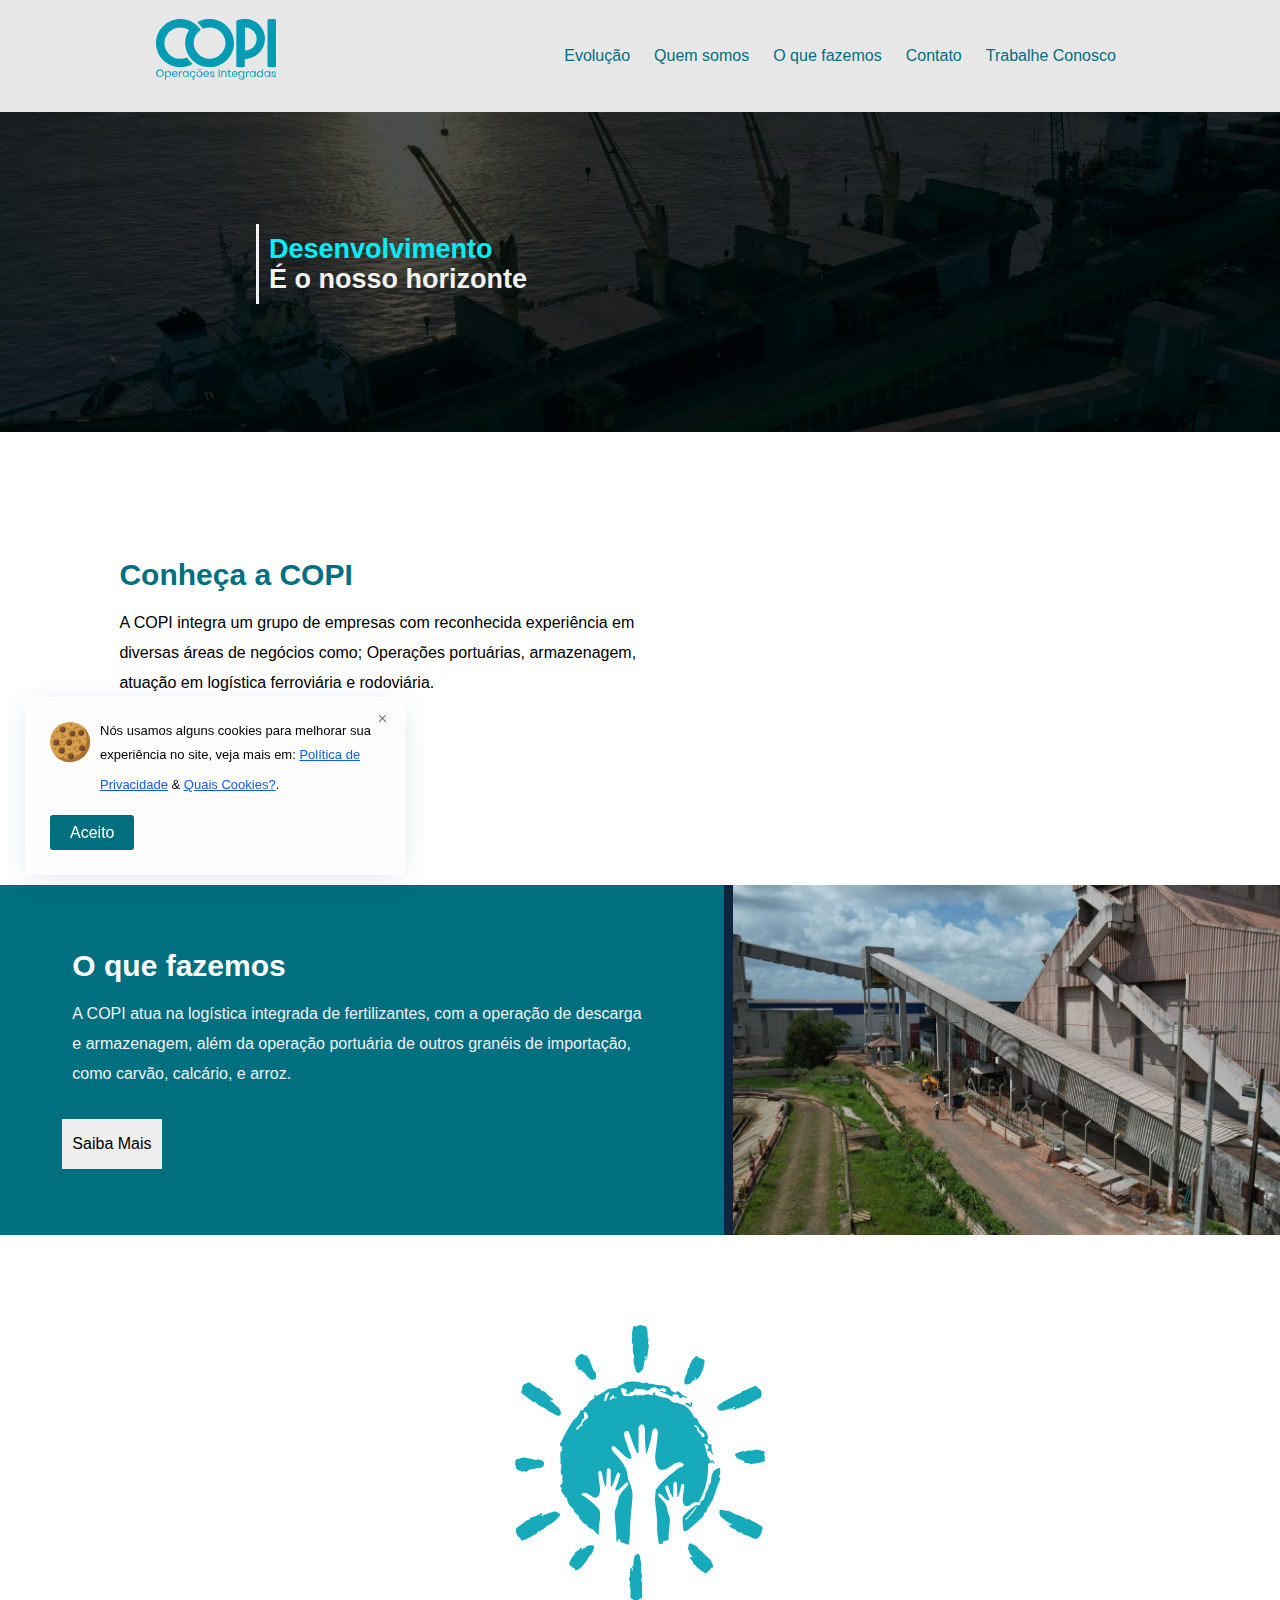
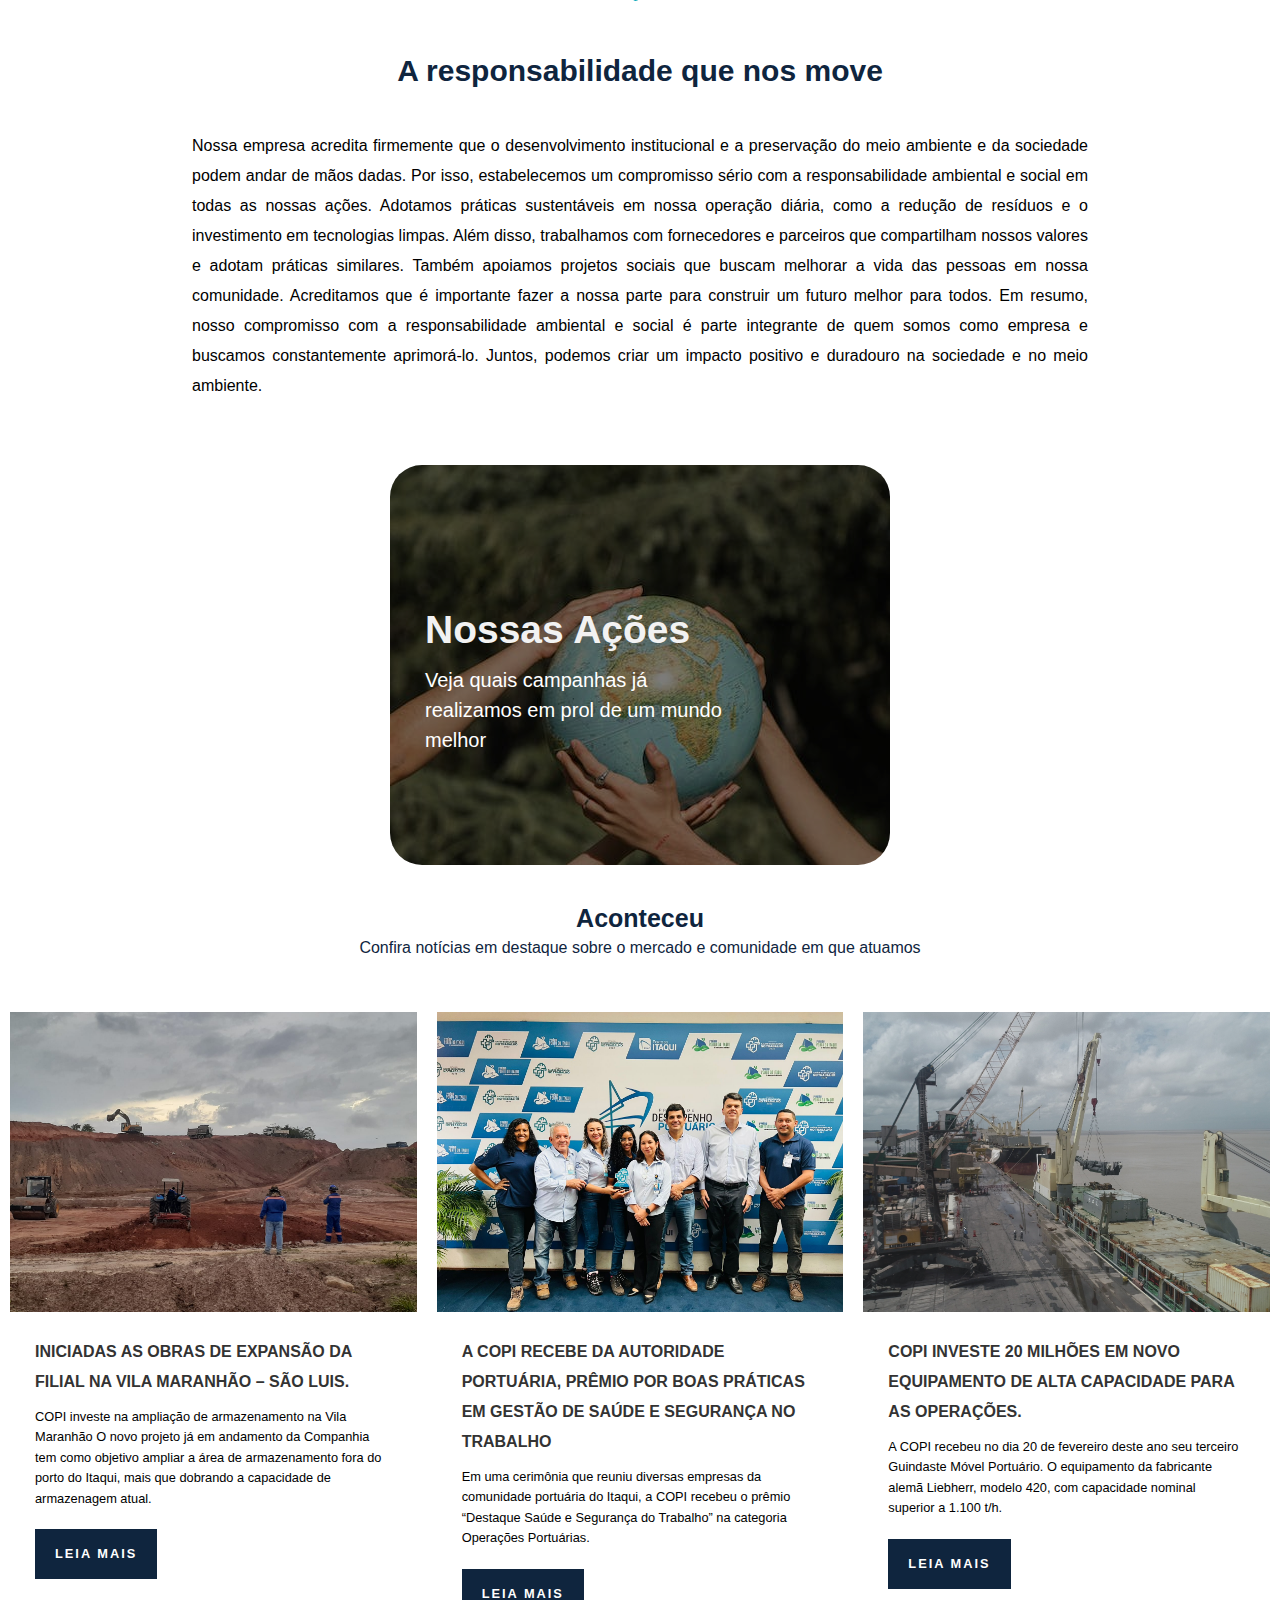
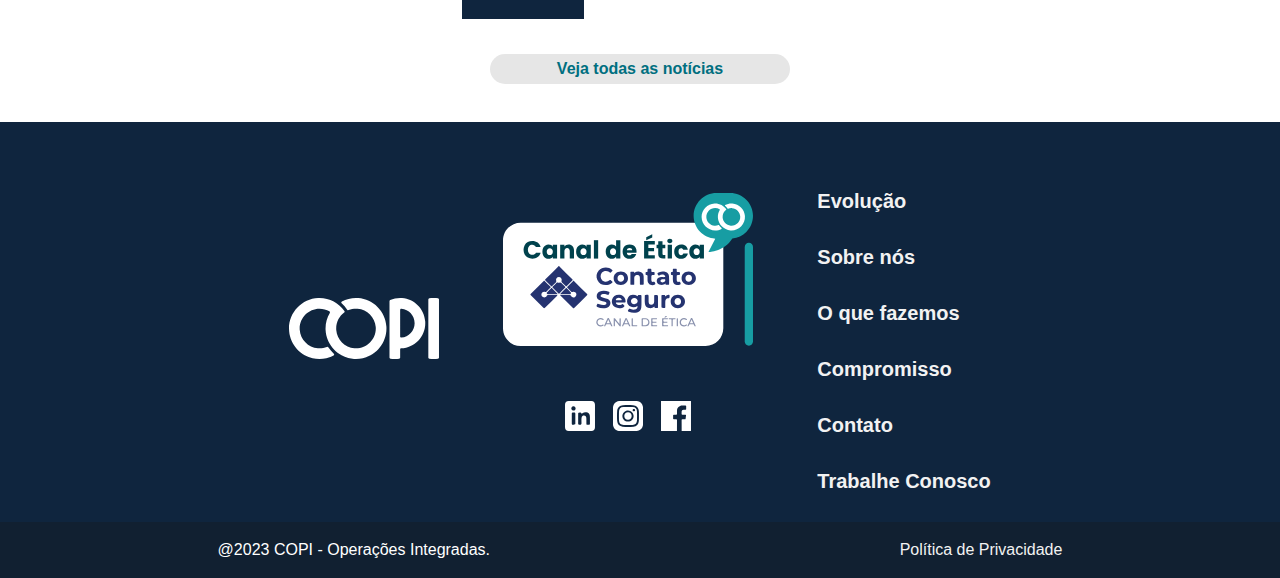
==== index.html @ efcb6623 "primeiro commit" ====
<!DOCTYPE html>
<html lang="pt-BR">
<head>
    <meta charset="UTF-8">
    <meta http-equiv="X-UA-Compatible" content="IE=edge">
    <title>Copi Operações Integradas</title>
    <meta name="description" content="Garantimos a gestão do seu negócio, visando atender as necessidades e expectativas dos clientes e a eficiência dos seus processos.">
    <link rel="stylesheet" type="text/css" href="css/style-index.css"/>
    <meta name="viewport" content="width=device-width, initial-scale=1">
    

    <!-- início código cookies-->
    <div id="cookie-notice" class="cookie-notification">
      <div class="container">
        <div class="wp-block-column cookie-svg">
        <div>
          <svg xmlns="http://www.w3.org/2000/svg" width="40" height="40" viewBox="0 0 40 40"><g fill="none" fill-rule="evenodd"><circle cx="20" cy="20" r="20" fill="#D5A150"></circle><path fill="#AD712C" d="M32.44 4.34a19.914 19.914 0 0 1 4.34 12.44c0 11.046-8.954 20-20 20a19.914 19.914 0 0 1-12.44-4.34C8.004 37.046 13.657 40 20 40c11.046 0 20-8.954 20-20 0-6.343-2.954-11.996-7.56-15.66z"></path><path fill="#C98A2E" d="M10.903 11.35c-.412 0-.824-.157-1.139-.471a4.432 4.432 0 0 1 0-6.26 4.397 4.397 0 0 1 3.13-1.297c1.183 0 2.294.46 3.13 1.296a1.61 1.61 0 0 1-2.276 2.277 1.2 1.2 0 0 0-.854-.354 1.208 1.208 0 0 0-.854 2.06 1.61 1.61 0 0 1-1.137 2.749z"></path><circle cx="12.894" cy="7.749" r="2.817" fill="#674230"></circle><path fill="#7A5436" d="M10.09 7.48l-.003.032a1.566 1.566 0 0 0 1.624 1.683 2.824 2.824 0 0 0 2.703-2.578 1.566 1.566 0 0 0-1.624-1.683 2.823 2.823 0 0 0-2.7 2.546z"></path><path fill="#C98A2E" d="M4.464 24.227c-.412 0-.824-.157-1.138-.471a4.432 4.432 0 0 1 0-6.26 4.398 4.398 0 0 1 3.13-1.297c1.182 0 2.294.46 3.13 1.297a1.61 1.61 0 0 1-2.277 2.276 1.2 1.2 0 0 0-.853-.353 1.208 1.208 0 0 0-.854 2.06 1.61 1.61 0 0 1-1.138 2.748z"></path><circle cx="6.456" cy="20.626" r="2.817" fill="#674230"></circle><path fill="#7A5436" d="M3.651 20.356a1.566 1.566 0 0 0 1.62 1.716 2.824 2.824 0 0 0 2.703-2.578 1.566 1.566 0 0 0-1.622-1.683 2.824 2.824 0 0 0-2.7 2.546z"></path><path fill="#C98A2E" d="M10.098 32.276c-.412 0-.824-.158-1.138-.472a4.432 4.432 0 0 1 0-6.26 4.397 4.397 0 0 1 3.13-1.297c1.182 0 2.294.46 3.13 1.297a1.61 1.61 0 0 1-2.277 2.276 1.2 1.2 0 0 0-.853-.353 1.208 1.208 0 0 0-.854 2.06 1.61 1.61 0 0 1-1.138 2.749z"></path><circle cx="12.089" cy="28.674" r="2.817" fill="#674230"></circle><path fill="#7A5436" d="M9.285 28.405a1.566 1.566 0 0 0 1.62 1.716 2.824 2.824 0 0 0 2.703-2.578 1.566 1.566 0 0 0-1.622-1.684 2.824 2.824 0 0 0-2.7 2.546z"></path><path fill="#C98A2E" d="M18.95 37.91c-.411 0-.823-.158-1.137-.472a4.432 4.432 0 0 1 0-6.26 4.397 4.397 0 0 1 3.13-1.297c1.182 0 2.294.46 3.13 1.297a1.61 1.61 0 0 1-2.277 2.276 1.2 1.2 0 0 0-.853-.353 1.208 1.208 0 0 0-.854 2.06 1.61 1.61 0 0 1-1.138 2.748z"></path><circle cx="20.942" cy="34.308" r="2.817" fill="#674230"></circle><path fill="#7A5436" d="M18.138 34.038l-.002.033a1.566 1.566 0 0 0 1.623 1.684 2.824 2.824 0 0 0 2.703-2.578 1.566 1.566 0 0 0-1.623-1.684 2.824 2.824 0 0 0-2.7 2.546z"></path><path fill="#C98A2E" d="M20.56 15.385c-.411 0-.823-.157-1.138-.471a4.432 4.432 0 0 1 0-6.26 4.397 4.397 0 0 1 3.13-1.297c1.183 0 2.294.46 3.13 1.296a1.61 1.61 0 0 1-2.276 2.277 1.2 1.2 0 0 0-.854-.354 1.208 1.208 0 0 0-.854 2.06 1.61 1.61 0 0 1-1.137 2.75z"></path><circle cx="22.552" cy="11.784" r="2.817" fill="#674230"></circle><path fill="#7A5436" d="M19.748 11.514l-.003.033a1.566 1.566 0 0 0 1.624 1.683 2.824 2.824 0 0 0 2.703-2.578 1.566 1.566 0 0 0-1.624-1.683 2.823 2.823 0 0 0-2.7 2.546z"></path><path fill="#C98A2E" d="M30.219 29.861c-.412 0-.824-.157-1.139-.471a4.432 4.432 0 0 1 0-6.26 4.397 4.397 0 0 1 3.13-1.297c1.183 0 2.294.46 3.13 1.296a1.61 1.61 0 0 1-2.276 2.277 1.2 1.2 0 0 0-.854-.354 1.208 1.208 0 0 0-.854 2.06 1.61 1.61 0 0 1-1.137 2.75z"></path><circle cx="32.21" cy="26.26" r="2.817" fill="#674230"></circle><path fill="#7A5436" d="M29.406 25.99a1.566 1.566 0 0 0 1.62 1.716 2.824 2.824 0 0 0 2.703-2.578 1.566 1.566 0 0 0-1.623-1.683 2.824 2.824 0 0 0-2.7 2.546z"></path><path fill="#C98A2E" d="M29.414 14.57c-.412 0-.824-.158-1.139-.472a4.432 4.432 0 0 1 0-6.26 4.397 4.397 0 0 1 3.13-1.297c1.183 0 2.295.46 3.13 1.297a1.61 1.61 0 0 1-2.276 2.276 1.2 1.2 0 0 0-.853-.353 1.208 1.208 0 0 0-.854 2.06 1.61 1.61 0 0 1-1.138 2.748z"></path><circle cx="31.405" cy="10.968" r="2.817" fill="#674230"></circle><path fill="#7A5436" d="M28.601 10.698a1.566 1.566 0 0 0 1.62 1.716 2.824 2.824 0 0 0 2.703-2.578 1.566 1.566 0 0 0-1.622-1.683 2.824 2.824 0 0 0-2.7 2.546z"></path><path fill="#C98A2E" d="M17.341 24.227c-.412 0-.824-.157-1.138-.471a4.432 4.432 0 0 1 0-6.26 4.397 4.397 0 0 1 3.13-1.297c1.183 0 2.294.46 3.13 1.297a1.61 1.61 0 0 1-2.276 2.276 1.2 1.2 0 0 0-.854-.354 1.208 1.208 0 0 0-.854 2.06 1.61 1.61 0 0 1-1.138 2.75z"></path><circle cx="19.333" cy="20.626" r="2.817" fill="#674230"></circle><path fill="#7A5436" d="M16.529 20.356l-.003.033a1.566 1.566 0 0 0 1.623 1.684 2.824 2.824 0 0 0 2.703-2.578 1.566 1.566 0 0 0-1.623-1.684 2.824 2.824 0 0 0-2.7 2.546z"></path><g fill="#AD712C" transform="translate(2.656 1.875)"><circle cx="7.485" cy="21.143" r="1"></circle><circle cx="11.509" cy="21.143" r="1"></circle><circle cx="9.497" cy="17.521" r="1"></circle><circle cx="2.253" cy="24.765" r="1"></circle><circle cx="10.301" cy="33.618" r="1"></circle><circle cx="12.716" cy="30.399" r="1"></circle><circle cx="16.74" cy="25.57" r="1"></circle><circle cx="23.179" cy="23.155" r="1"></circle><circle cx="21.569" cy="24.765" r="1"></circle><circle cx="23.984" cy="27.179" r="1"></circle><circle cx="23.984" cy="32.008" r="1"></circle><circle cx="32.837" cy="15.107" r="1"></circle><circle cx="30.422" cy="31.203" r="1"></circle><circle cx="18.35" cy=".62" r="1"></circle><circle cx="3.863" cy="7.863" r="1"></circle><circle cx=".644" cy="12.692" r="1"></circle><circle cx="9.899" cy="13.9" r="1"></circle><circle cx="12.314" cy="12.692" r="1"></circle><circle cx="9.899" cy="11.485" r="1"></circle><circle cx="21.167" cy="17.521" r="1"></circle><circle cx="15.935" cy="5.449" r="1"></circle><circle cx="23.581" cy="12.692" r="1"></circle><circle cx="24.788" cy="16.314" r="1"></circle><circle cx="27.203" cy="16.314" r="1"></circle><circle cx="27.203" cy="18.729" r="1"></circle><circle cx="22.776" cy="4.242" r="1"></circle><circle cx="25.191" cy="3.034" r="1"></circle></g></g></svg>
        </div>
        </div>
        <div class="wp-block-column cookie-content">
          <div class="ct-cookies-content" style="font-family: 'poppins', sans-serif;">Nós usamos alguns cookies para melhorar sua experiência no site, veja mais em: <a href="politica.html" target="_blank">Política de Privacidade</a> &amp; <a href="politica_privacidade.html" target="_blank">Quais Cookies?</a>.</div></div>
          <button class="ct-accept" onclick="acceptCookie();">Aceito</button><button class="ct-close" onclick="myFunction()" >×</button>
      </div>
    </div>

   <script>function acceptCookie() {
    document.cookie = "cookieaccepted=1; expires=Thu, 18 Dec 2030 12:00:00 UTC; path=/", document.getElementById("cookie-notice").style.visibility = "hidden"
}
document.cookie.indexOf("cookieaccepted") < 0 && (document.getElementById("cookie-notice").style.visibility = "visible");
function myFunction() {
document.getElementById("cookie-notice").style.visibility = "hidden";
}</script>
 
<!--fim código cookies-->
</head>
<body>
  <header id="header">
    <a id="logo"  href="/index.html" >
        <img src="/img/logotipo_copi_verde.svg" width="120px" alt="">
    </a>
    <nav id="nav">
      <button aria-label="Abrir Menu" id="btn-mobile" aria-haspopup="true" aria-controls="menu" aria-expanded="false">Menu
        <span id="hamburger"></span>
      </button>
      <ul id="menu" role="menu">
        <li><a href="/evolucao.html">Evolução</a></li>
        <li><a href="/somos.html">Quem somos</a></li>
        <li><a href="/fazemos.html">O que fazemos</a></li>
        
        <li><a href="/contato.html">Contato</a></li>
        <li><a href="/trabalhe-conosco.html">Trabalhe Conosco</a></li>
        
      </ul>
    </nav>
  </header>
  <script src="/js/mobile-navbar.js"></script>


      <section class="box_video">
        <div class="text_in">
            <p style="color:#00eeff ;">Desenvolvimento</p>
            <h2>É o nosso horizonte</h2>
        </div>
        <div class="videoemsi">
        <video playsinline autoplay muted loop class="box_video" poster="img/cover-image.webp">
        <source src="/img/video-cover.webm">
    </div>
      </section>
      

      <section class="saiba">
        <div class="textDescription">
            <h1> Conheça a COPI</h1>
            <p> A COPI integra um grupo de empresas com
                reconhecida experiência em diversas áreas de
                negócios como; Operações portuárias, armazenagem, atuação em logística ferroviária e rodoviária.
            </p>
            <a href="somos.html">
                <button>Saiba Mais</button>
              </a> 
        </div>

        <div class="displayVideo">
          <iframe width="100%" height="100%" src="https://www.youtube.com/embed/5N7SutpbM7c?controls=0" title="YouTube video player" frameborder="0" allow="accelerometer; autoplay; clipboard-write; encrypted-media; gyroscope; picture-in-picture; web-share" allowfullscreen></iframe>  
        </div>
      </section>

      <section class="textimageSection3">
        <div class="textsSection3">
        <div class="textSection3">
            <h1> O que fazemos</h1>
            
            <p id="textoBranco">
                A COPI atua na logística integrada de
                fertilizantes, com a operação de descarga e
                armazenagem, além da operação portuária de
                outros granéis de importação, como carvão,
                calcário, e arroz. <br>
                <a id="btnFazemos" href="fazemos.html">
                    <button>Saiba Mais</button>
                  </a> 
            </p>
            

            
        </div>
        
        </div>
        <div class="colorCenter">

        </div>
        <div class="imageSection3">


        </div>
      </section>

      <section class="responsabilidade">
        <div class="iconResponsabilidade">
            <img src="img/logotipo_responsabilidade_social_ambiental.svg" alt="ícone de responsabilidade Social e Ambiental" width="250vh">
        </div>
        <div class="textResponsabilidade">
            
                <h1>A responsabilidade que nos move</h1>
                <p>
                    Nossa empresa acredita firmemente que o desenvolvimento institucional e a preservação do meio ambiente e da sociedade podem andar de mãos dadas. Por isso, estabelecemos um compromisso sério com a responsabilidade ambiental e social em todas as nossas ações.

Adotamos práticas sustentáveis em nossa operação diária, como a redução de resíduos e o investimento em tecnologias limpas. Além disso, trabalhamos com fornecedores e parceiros que compartilham nossos valores e adotam práticas similares.

Também apoiamos projetos sociais que buscam melhorar a vida das pessoas em nossa comunidade. Acreditamos que é importante fazer a nossa parte para construir um futuro melhor para todos.

Em resumo, nosso compromisso com a responsabilidade ambiental e social é parte integrante de quem somos como empresa e buscamos constantemente aprimorá-lo. Juntos, podemos criar um impacto positivo e duradouro na sociedade e no meio ambiente.
                </p>
        </div>

        

        <div class="nossasAct">
                <a href="responsabilidade.html">
               <h1>Nossas Ações </h1>
               <p>
                Veja quais campanhas já realizamos em prol de um mundo melhor
               </p>

               <div class="NossasActImg">



               </div>
              

              </a>
        </div>
        
      </section>

      
<section class="blog">

  <div class="titleBlog">

    <h1>
      Aconteceu
    </h1>
    <p>
      Confira notícias em destaque sobre o mercado e comunidade em que atuamos
    </p>

  </div>

  <div class="cardsBlog">

    


  
  <figure class="snip1208">
    <img src="./img/expansao2.jpeg" width="100%" height="100%" alt="sample66"/>
    
    <figcaption>
      <h3>Iniciadas as obras de expansão da filial na Vila Maranhão – São Luis.</h3>
      <p>
        COPI investe na ampliação de armazenamento na Vila Maranhão 
        O novo projeto já em andamento da Companhia tem como objetivo ampliar a área de armazenamento fora do porto do Itaqui, mais que dobrando a capacidade de armazenagem atual. 
      </p>
      <button>leia mais</button>
    </figcaption><a href="#"></a>
  </figure>
  <figure class="snip1208 hover">
    <img src="./img/PREMIO4.jpeg" width="100%" height="100%" alt="sample9"/>
       <figcaption>
      <h3>A COPI recebe da autoridade portuária, prêmio por boas práticas em Gestão de Saúde e Segurança no Trabalho</h3>
      <p>
        Em uma cerimônia que reuniu diversas empresas da comunidade portuária do Itaqui, a COPI recebeu o prêmio “Destaque Saúde e Segurança do Trabalho” na categoria Operações Portuárias.
      </p>
      </p>
      <button>leia mais</button>
    </figcaption><a href="#"></a>
  </figure>
  <figure class="snip1208">
    <img src="./img/G3.JPG" width="100%" height="100%" alt="sample6"/>
     <figcaption>
      <h3>COPI investe 20 milhões em novo equipamento de alta capacidade para as operações.</h3>
      <p>
        A COPI recebeu no dia 20 de fevereiro deste
        ano seu terceiro Guindaste Móvel Portuário. O
        equipamento da fabricante alemã Liebherr,
        modelo 420, com capacidade nominal superior a
        1.100 t/h.
      </p>
      </p>
      <button>leia mais</button>
    </figcaption><a href="#"></a>
  </figure>
</div>
<div class="vejaTodas">
  <a href="edicoes.html">
    <h1>Veja todas as notícias</h1>
  </a>
</div>
</section>

</body>

<footer>
    <div class="mainFooter">
      <img class="displayWeb" src="/img/logotipo_copi_branco.svg" alt="Logotipo da Copi" width="150px">
        <div class="footerLeft">
          <img class="DisplayMobile"src="/img/logotipo_copi_branco.svg" alt="Logotipo da Copi" width="150px">

            

            <a href="https://contatoseguro.com.br/copi"><img src="/img/canal_de_etica.svg" width="250px" alt="Logotipo Canal de Ética"></a>

            <div class="logoSociais">
                <a href="https://br.linkedin.com/company/companhia-operadora-portuaria-do-itaqui"><img src="/img/socialMediaAsset 1.svg" alt="Linkedin" width="30" ></a>
                <a href="https://www.instagram.com/copiporto/"><img src="/img/socialMediaAsset 2.svg" alt="Instagram" width="30"></a>
                <a href="https://pt-br.facebook.com/copiporto/"><img src="/img/socialMediaAsset 4.svg" alt="Facebook" width="30"></a>
            </div>

            

        </div>

        <div class="footerRight">
                <ul class="nav-list-footer">
                  <li><a href="/evolucao.html">Evolução</a></li>
                  <li><a href="/somos.html">Sobre nós</a></li>
                  <li><a href="/fazemos.html">O que fazemos</a></li>
                  <li><a href="#">Compromisso</a></li>
                  <li><a href="#">Contato</a></li>
                  <li><a href="#">Trabalhe Conosco</a></li>
                </ul>
        </div>
    </div>
    <div class="infosMarca">
        <p>
            @2023 COPI - Operações Integradas.
        </p>
       
          <a class="PoliticaPrivacidade" href="/politica.html"> 
            <p> Política de Privacidade </p>
          </a>
            
        
    </div>

    
</footer>
</html>

<script src="cookies.js" > </script>
---- css/style-index.css ----
*{
margin: 0;
padding: 0;
border: 0;
font-size: 100%;
line-height: 30px

}







@import url('https://fonts.googleapis.com/css2?family=Poppins&display=swap');





  a {
    color:#006F80;
    text-decoration: none;
    font-family: sans-serif;
  }
  
  a:hover {
 filter:contrast(70%);
  }
  
  #logo {
    font-size: 1.5rem;
    font-weight: bold;
  }
  
  #header {
    display: flex;
    height: 5rem;
    padding: 1rem;
    display: flex;
    justify-content: space-around;
    align-items: center;
  
    background: #e7e7e7;
  }
  
  #menu {
    display: flex;
    list-style: none;
    gap: 0.5rem;
  }
  
  #menu a {
    display: block;
    padding: 0.5rem;
  }
  
  #btn-mobile {
    display: none;
  }
  
  @media (max-width: 600px) {
    #menu {
      display: block;
      position: absolute;
      width: 100%;
      top: 70px;
      right: 0px;
      background: #e7e7e7;
      transition: 0.6s;
      z-index: 1000;
      height: 0px;
      visibility: hidden;
      overflow-y: hidden;
    }
    #nav.active #menu {
      height: calc(100vh - 70px);
      visibility: visible;
      overflow-y: auto;
    }
    #menu a {
      padding: 1rem 0;
      margin: 0 1rem;
      border-bottom: 2px solid #006F80;
    }
    #btn-mobile {
      display: flex;
      padding: 0.5rem 1rem;
      font-size: 1rem;
      border: none;
      background: none;
      cursor: pointer;
      gap: 0.5rem;
    }
    #hamburger {
      border-top: 2px solid;
      width: 20px;
    }
    #hamburger::after,
    #hamburger::before {
      content: '';
      display: block;
      width: 20px;
      height: 2px;
      background: currentColor;
      margin-top: 5px;
      transition: 0.3s;
      position: relative;
    }
    #nav.active #hamburger {
      border-top-color: transparent;
    }
    #nav.active #hamburger::before {
      transform: rotate(135deg);
    }
    #nav.active #hamburger::after {
      transform: rotate(-135deg);
      top: -7px;
    }
  }








  
  






 
 
  
  @keyframes navLinkFade {
    from {
      opacity: 0;
      transform: translateX(50px);
    }
    to {
      opacity: 1;
      transform: translateX(0);
    }
  }
  
  .mobile-menu.active .line1 {
    transform: rotate(-45deg) translate(-8px, 8px);
  }
  
  .mobile-menu.active .line2 {
    opacity: 0;
  }
  
  .mobile-menu.active .line3 {
    transform: rotate(45deg) translate(-5px, -7px);
  }

 .cover{
    filter: brightness(50%);
    position: relative;
    object-fit:cover;
    position: relative;
    width: 100%;
    
  }



#text-cover-image{
    color: #ffffff;
    font-family: 'poppins', sans-serif;
    font-weight: bolder;
    display: flex;
    padding-left:20%;
    align-items: center;
    font-size: 5vh;
    position: absolute;
    top: 30vh;
  }

  .box_video{
    width: 100%;
    height: 20rem; 
    object-fit: cover;
    position: relative;

}

.videoemsi{
    filter: brightness(30%);
    z-index: 0;
    transition: 1s;
}
.videoemsi:hover{
    filter: none;
}

.text_in{
    font-family:'Poppins', sans-serif;
}
.text_in{
    z-index: 1;
}


.text_in{
    position: absolute; top:35%; left: 20%;
    color: #f2f2f2;
    padding: 10px;
    font-size: 3vh;
    font-weight: bolder;
    border-left:  3px solid;
}



.sec1{
    display: flex;
    align-items: center;
    justify-content: center;
    padding-top: 50px;
}

.saiba{
    display: flex;
    justify-content: center;
    align-items: center;
    padding-top: 3rem;
    padding-bottom: 3rem;


}
.displayVideo{
    width: 60vh;
    height: 34vh;
    padding: 2%;
    align-items: center;
    justify-content: center;
    
}

.displayVideo iframe{
 border-radius: 1rem;
  
}




.textDescription{
    max-width: 60vh;
    padding-left: 10vh;
    font-family: 'poppins', sans-serif;
}

.textDescription h1{
    color: #006F80;
    font-size: 30px;
    padding-bottom: 2vh;
}

.textDescription button{
    background-color: #006F80;
    padding: 10px;
    margin-top: 10px;
    color: #ffffff;
}

.textDescription a{
  padding: 10px;
    
}

.textimageSection3{
    background-color: #006F80;
    display: flex;
    height: 350px;
    
    
}


.textSection3{
display: flex;
flex-direction: column;
align-items: center;
justify-content: center;
height: 50%;

}

.textSection3 h1{
    width: 80%;
    font-family: 'poppins', sans-serif;

   
} 

.textSection3 p{
    width: 80%;
    font-family: 'poppins', sans-serif;

   
} 
.textSection3{
    height: 100%;
}


.textSection3 h1{
    padding-bottom: 2vh;
    font-size: 30px;
    color: #ffffff;
}

#textoBranco{
    color: #f2f2f2;
}
#btnFazemos{

}
.div_tragetoria{
  background-color: #ebebeb;
  padding: 2.2rem;
}

.Split_tragetoria{
  display: flex;
  align-items: center;
  justify-content: center;

}

.div_tragetoria{
  max-width: 35rem;
  font-family: 'poppins';

}

.imageSection3 {
    width: 80%;
    background-image: url(/img/armazem-porto.jpg);
    background-size: cover;
    background-repeat: no-repeat;
}

.colorCenter{
    background-color:#0F253E;
    width: 2vh;
    
}


.textSection3 button{
padding: 10px;
margin-top: 30px;
margin-left: -10px;
}





.responsabilidade{
    display: flex;
    align-items: center;
    justify-content: center;
    flex-direction: column;
    padding-top: 10vh;
    text-align: justify;
    
    
}

.textResponsabilidade {
    max-width: 70%;
    align-items: center;
    justify-content: center;
    align-items: center;
    font-family: 'poppins', sans-serif;
   
}

.textResponsabilidade h1{
    color: #0F253E;
    font-weight: bolder;
    font-size: 30px;
    padding-bottom: 5vh;
    text-align: center;
    padding-top: 5vh;
}

.NossasActImg{
    background-image:url(/img/cardResponsabilidadeAmbiental.jpeg);
    width: 500px;
    height: 400px;
    border-radius: 2rem;
    background-size: cover;
    background-position: center;
  
    filter: brightness(50%);
    transition: 1s;
    
}

.NossasActImg:hover{
    filter: none;
    box-shadow: -5px -3px 22px 7px #9bfcec;
}



.nossasAct{
    margin-top: 5%;
    position: relative;
}

.nossasAct h1{
    position: absolute;
    font-family: 'poppins', sans-serif;
    color: #f2f2f2;
    font-weight: bolder;
    font-size: 39px;
    top: 150px;
    left: 35px;
    z-index: 111;
   
}


.nossasAct p{
    position: absolute;
    font-family: 'poppins', sans-serif;
    color: #ffffff;
    font-size: 20px;
    top: 200px;
    left: 35px;
    z-index: 111;
    max-width: 60%;
    text-align:initial;
   
}

footer{
    background-color: #0F253E;
    display: flex;
    flex-direction: column;
    
    justify-content: center;
    padding-top: 3%;
    margin-top: 3%;
    
}

.infosMarca{
    display: flex;
    justify-content:space-around;
    color: #ffffff;
    font-family: 'poppins', sans-serif;
    background:#112031; 
    padding: 1%;
}

.mainFooter{
    display: flex;
   
    align-items: center;
    justify-content: center;
    gap: 5%;
    padding-bottom: 2%;
}

.footerLeft{
    display: flex;
    flex-direction: column;
    align-items: center;
}

.logoSociais{
    padding-top: 20px;
    padding-bottom: 20px;
    display: flex;
    align-items: center;
    justify-content: center;
    gap: 20%;
}

.logoSociais img{
    padding-right: 30%;
}


.footerLeft img{
    padding-bottom: 10%;
}

.nav-list-footer li{
    font-family: 'poppins', sans-serif;
    font-weight: bolder;
    font-size: 20px;
    padding-top: 15%;
    list-style: none;
    
    
}







@media (max-width: 999px) {
    #nav button{

        color: #006F80;

    }

    .saiba{
        flex-direction: column;
    }

   

.textDescription{
max-width: none;
padding-left: none;
padding-right: 10%;
padding: 5%;


}

.displayVideo{
    
  width: 90%;
  height: 50vh;
    
}

.imageSection3{
    display: none;
}

.textimageSection3{
    height: 400px;
}

.NossasActImg{
 width: 100%;
}

.nossasAct{
    width: 90%;
    
}

.Split_tragetoria{
  flex-direction: column;
}


  }



  @media (max-width: 500px){

    .mainFooter{
    flex-direction: column;
    padding-top: 5%;
}


.infosMarca{
    flex-direction: column;
    padding-top: 10%;
}
  }


  

 

.nav-list-footer a{
    color: #f2f2f2;
  }

.infosMarca a{
    color: #f2f2f2;
  }


  .DisplayMobile{
    display: none;
  }


  @media (max-width: 690px){
  .DisplayMobile{
    display:block ;
  }
 .displayWeb{
    display: none;
  }
  }


  
  
/*início do css cookies */
.cookie-notification {
	position: fixed;
	left: 0;
	bottom: 0;
	z-index: 999999;
	color: #fff;
	visibility: hidden;
}

.cookie-notification a:hover {
	color: #fff;
}

.wp-block-column.cookie-svg {
	max-width: 20%;
	float: left;
	margin-right: 10px;
}

@media (max-width:479.98px) {
	.cookie-notification>div {
		-webkit-box-orient: vertical;
		-webkit-box-direction: normal;
		-ms-flex-direction: column;
		flex-direction: column;
	}
}

@media (max-width:689.98px) {
	.cookie-notification {
		right: 0;
	}
	.cookie-notification>div {
		display: -webkit-box;
		display: -ms-flexbox;
		display: flex;
		-webkit-box-align: center;
		-ms-flex-align: center;
		align-items: center;
		padding-top: 15px;
		padding-bottom: 15px;
	}
}

@media (max-width:689.98px) {
	.cookie-notification {
		background: #fff;
	}
}

@media (min-width:690px) {
	.cookie-notification {
		padding: 0 25px 25px 25px
	}
	.cookie-notification .ct-cookies-content {
		margin-bottom: 15px;
	}
}

.cookie-notification .container {
	position: relative;
}

@media (max-width:689.98px) {
	.cookie-notification .container {
		width: 88%;
		margin: 0 auto;
	}
}

@media (min-width:690px) {
	.cookie-notification .container {
		background: #fdfdfd;
		-webkit-box-shadow: 0 5px 30px -5px rgba(34, 56, 101, .15);
		box-shadow: 0 5px 30px -5px rgba(34, 56, 101, .15);
		padding: 25px;
		border-radius: 3px;
		max-width: 330px;
	}
}

.cookie-notification .ct-cookies-content {
  font-family:inherit;
	color: #000;
	line-height: 1.4;
}

.cookie-notification .ct-cookies-content a {
	text-decoration: underline;
	color: #115cfa;
}

@media (max-width:479.98px) {
	.cookie-notification .ct-cookies-content {
		text-align: center;
		margin-bottom: 15px;
	}
}

@media (max-width:689.98px) {
	.cookie-notification .ct-cookies-content {
		font-size: 12px
	}
}

@media (min-width:690px) {
	.cookie-notification .ct-cookies-content {
		font-size: 13px;
	}
}

.cookie-notification .ct-accept {
	color: #fff;
	background: #006F80;
	border: 0;
	padding: 0 20px;
	height: 35px;
	border-radius: 3px;
	cursor: pointer;
	text-transform: capitalize;
	--buttonShadow: none;
	--buttonTransform: none;
}

@media (max-width:479.98px) {
	.cookie-notification .ct-accept {
		width: 100%;
	}
}

@media (min-width:480px) and (max-width:689.98px) {
	.cookie-notification .ct-accept {
		margin-left: 20px;
	}
}

.cookie-notification .ct-close {
	color: #000 !important;
	position: absolute;
	top: 0;
	right: 0;
	border: 0;
	display: -webkit-box;
	display: -ms-flexbox;
	display: flex;
	-webkit-box-align: center;
	-ms-flex-align: center;
	align-items: center;
	-webkit-box-pack: center;
	-ms-flex-pack: center;
	justify-content: center;
	font-size: 17px;
	width: 45px;
	height: 45px;
	padding: 0;
	opacity: .5;
	color: inherit;
	cursor: pointer;
	-webkit-appearance: none;
	-moz-appearance: none;
	appearance: none;
	background: 0 0;
	-webkit-transition: opacity .2s ease;
	transition: opacity .2s ease;
}

.cookie-notification .ct-close:focus {
	outline: 0;
}

.cookie-notification .ct-close:hover {
	opacity: 1;
}

@media (max-width:689.98px) {
	.cookie-notification .ct-close {
		display: none;
	}
	.wp-block-column.cookie-svg {
		display:none;
	}
}

/*fim do css cookies */



/* css blog */

@import url(https://fonts.googleapis.com/css?family=Raleway:400,600,700,800);
@import url(https://code.ionicframework.com/ionicons/2.0.1/css/ionicons.min.css);
figure.snip1208 {
  font-family: 'Raleway', Arial, sans-serif;
  color: #fff;
  position: relative;
  overflow: hidden;
  margin: 10px;
  min-width: 250px;
  max-width: 450px;
  width: 100%;
  background-color: #ffffff;
  color: #000000;
  text-align: left;
  font-size: 16px;
}
figure.snip1208 * {
  -webkit-box-sizing: border-box;
  box-sizing: border-box;
  -webkit-transition: all 0.2s ease;
  transition: all 0.2s ease;
}
figure.snip1208 img {
  max-width: 100%;
  height: 300px;
  object-fit:cover;
  vertical-align: top;
  -webkit-transform-origin: 50% 100%;
  transform-origin: 50% 100%;
  -webkit-transition: all 0.4s ease;
  transition: all 0.4s ease;
}
figure.snip1208 figcaption {
  padding: 25px;
  position: relative;
}
figure.snip1208 .date,
figure.snip1208 i {
  background-color: #0F253E;
  top: 25px;
  color: #fff;
  left: 25px;
  min-height: 60px;
  min-width: 60px;
  position: absolute;
  text-align: center;
}
figure.snip1208 .date {
  -webkit-transition-delay: 0.2s;
  transition-delay: 0.2s;
  font-size: 22px;
  font-weight: 700;
  text-transform: uppercase;
}
figure.snip1208 .date span {
  display: block;
  line-height: 30px;
}
figure.snip1208 .date .month {
  font-size: 16px;
  background-color: rgba(0, 0, 0, 0.1);
}
figure.snip1208 i {
  line-height: 60px;
  font-size: 30px;
  -webkit-transform: rotateY(-90deg);
  transform: rotateY(-90deg);
  -webkit-transition-delay: 0s;
  transition-delay: 0s;
}
figure.snip1208 h3,
figure.snip1208 p {
  margin: 0;
  padding: 0;
}
figure.snip1208 h3 {
  margin-bottom: 10px;
  display: inline-block;
  font-weight: 600;
  color: #333333;
  text-transform: uppercase;
}
figure.snip1208 p {
  font-size: 0.8em;
  margin-bottom: 20px;
  line-height: 1.6em;
}
figure.snip1208 button {
  border: medium none;
  padding: 10px 20px;
  background-color: #0F253E;
  font-weight: 800;
  color: #ffffff;
  letter-spacing: 2px;
  text-transform: uppercase;
  font-size: 0.8em;
}
figure.snip1208 a {
  left: 0;
  right: 0;
  top: 0;
  bottom: 0;
  position: absolute;
  z-index: 1;
}
/* figure.snip1208:hover img,
figure.snip1208.hover img {
  -webkit-transform: scale(1.1);
  transform: scale(1.1);
} */
figure.snip1208:hover .date,
figure.snip1208.hover .date {
  -webkit-transform: rotateY(90deg);
  transform: rotateY(90deg);
  -webkit-transition-delay: 0s;
  transition-delay: 0s;
}
figure.snip1208:hover i,
figure.snip1208.hover i {
  -webkit-transform: rotateY(0);
  transform: rotateY(0);
  -webkit-transition-delay: 0.2s;
  transition-delay: 0.2s;
}
figure.snip1208:hover button,
figure.snip1208.hover button {
  background-color: #0F253E;
}


.cardsBlog{
  display: flex;
  flex-direction: row;
  justify-content: center;
 
  

}


.cardsBlog {
    scrollbar-width: auto;
    scrollbar-color: #237ca9 #ededed;
  }

  




.blog{
  position: relative;
}

.titleBlog{
  font-family: 'poppins', sans-serif;
  color: #0F253E;
  align-items: center;
  justify-content: center;
  text-align: center;
  padding: 3%;
}

.titleBlog h1{
  font-size: 25px;
}


@media (max-width: 800px){
  .cardsBlog{
    
    flex-direction: column;
    align-items: center;
    justify-content: center;
  }
}


.vejaTodas a{
  text-align: center;
  background-color: #e6e6e6;
  width: 300px;
  border-radius: 1rem;
 
}

.vejaTodas{
  display: flex;
  align-items: center;
  justify-content: center;
}
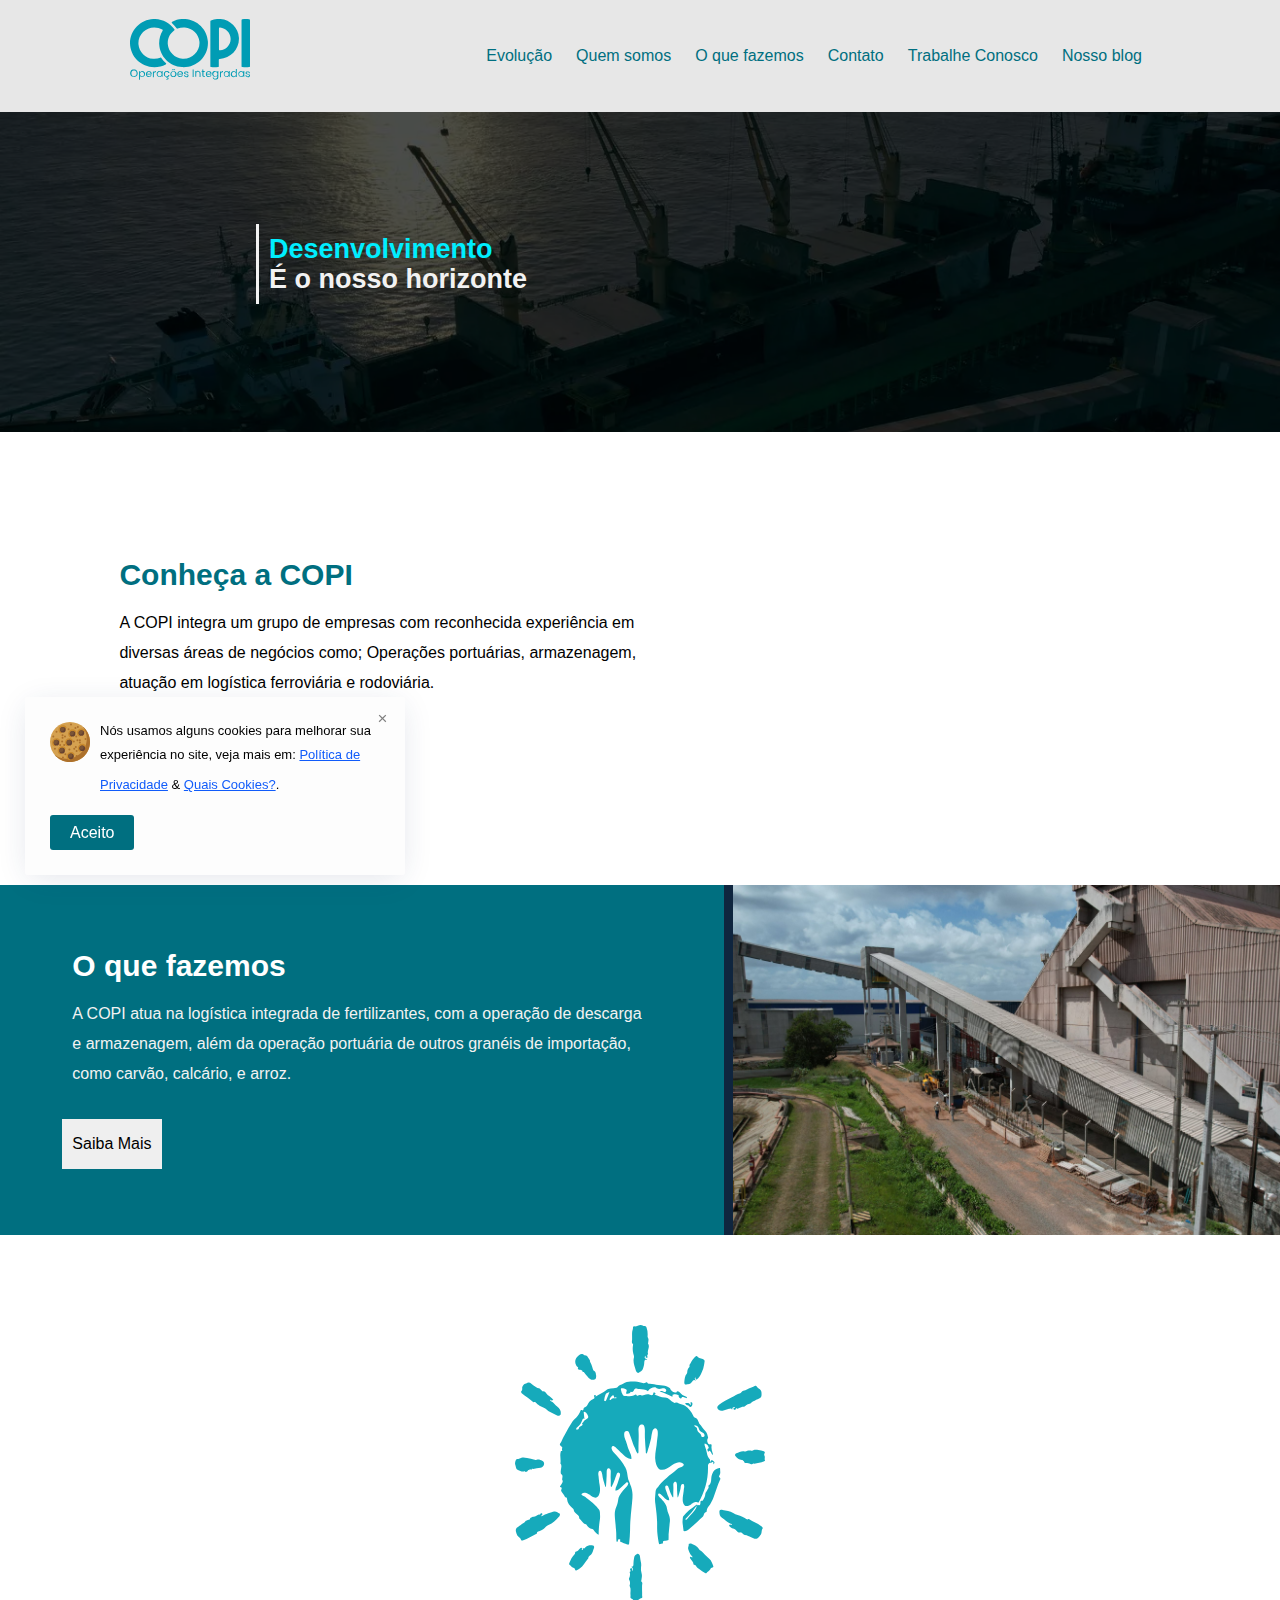
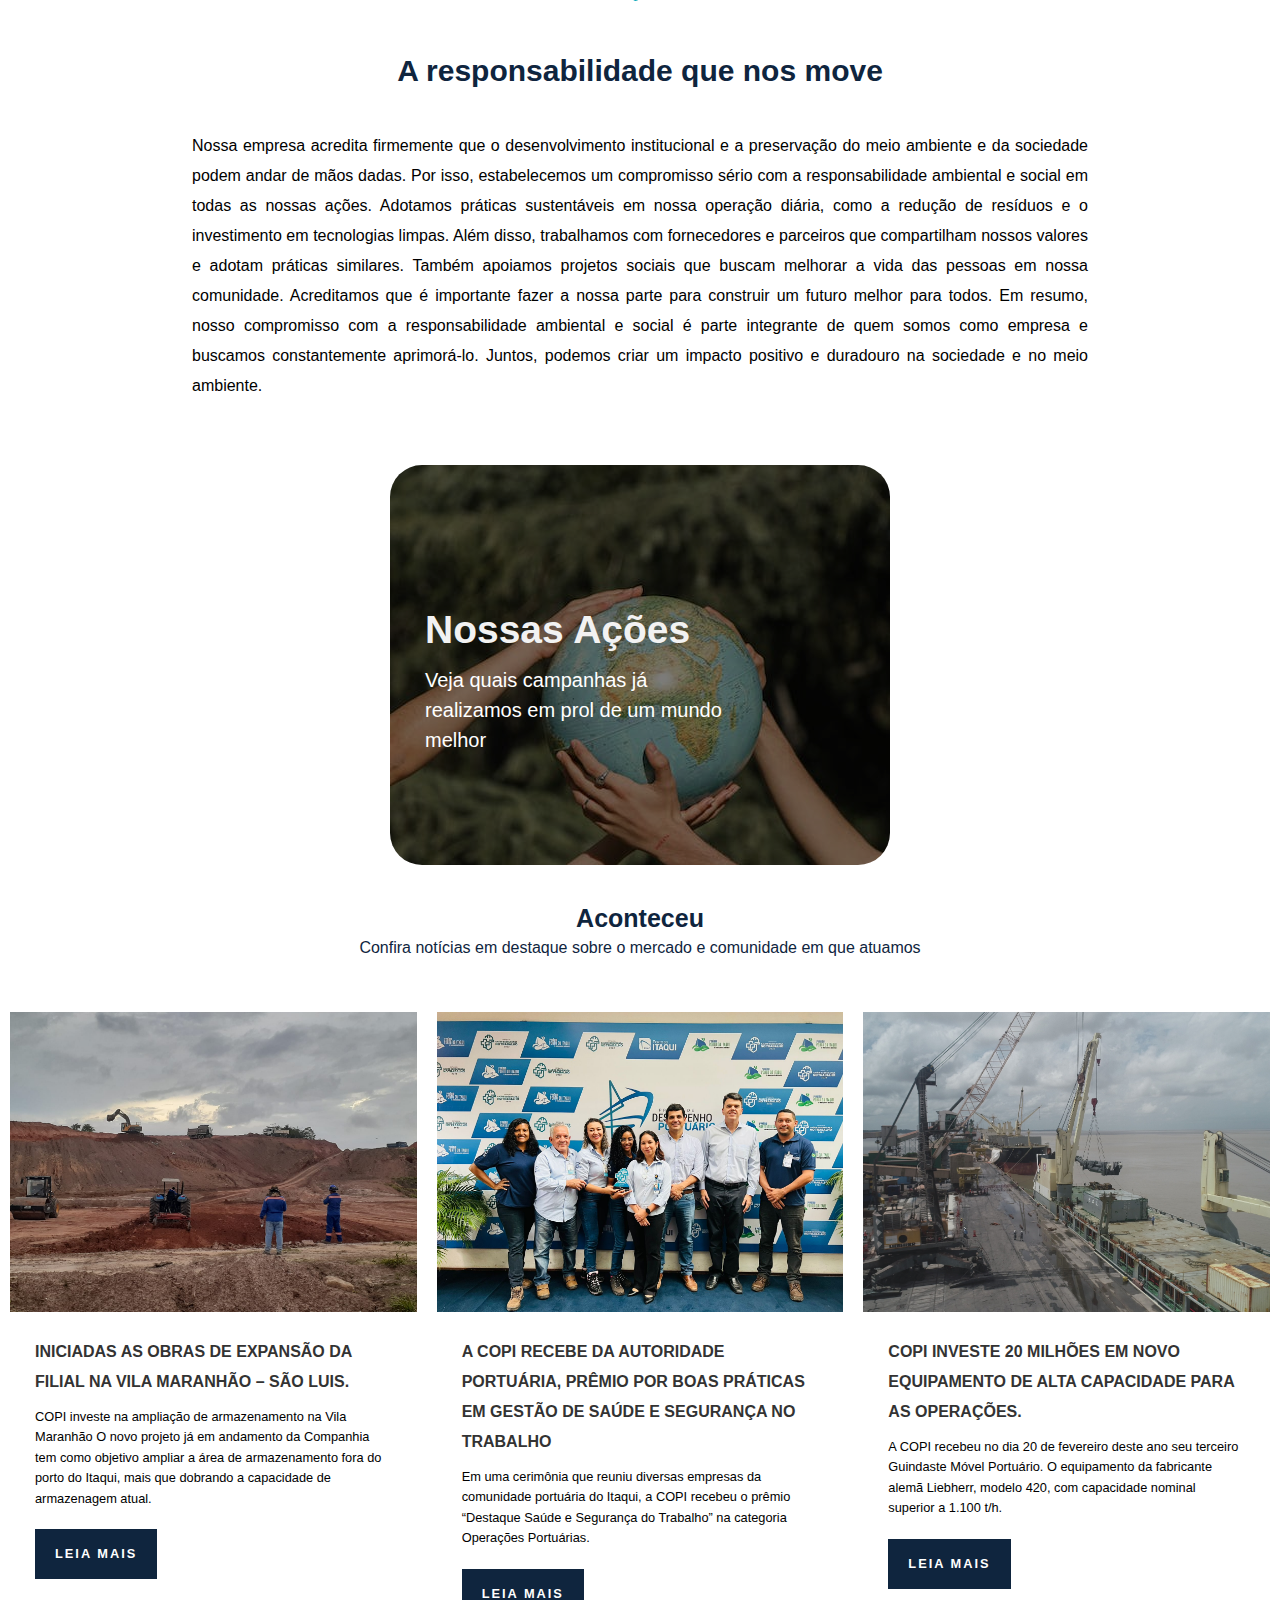
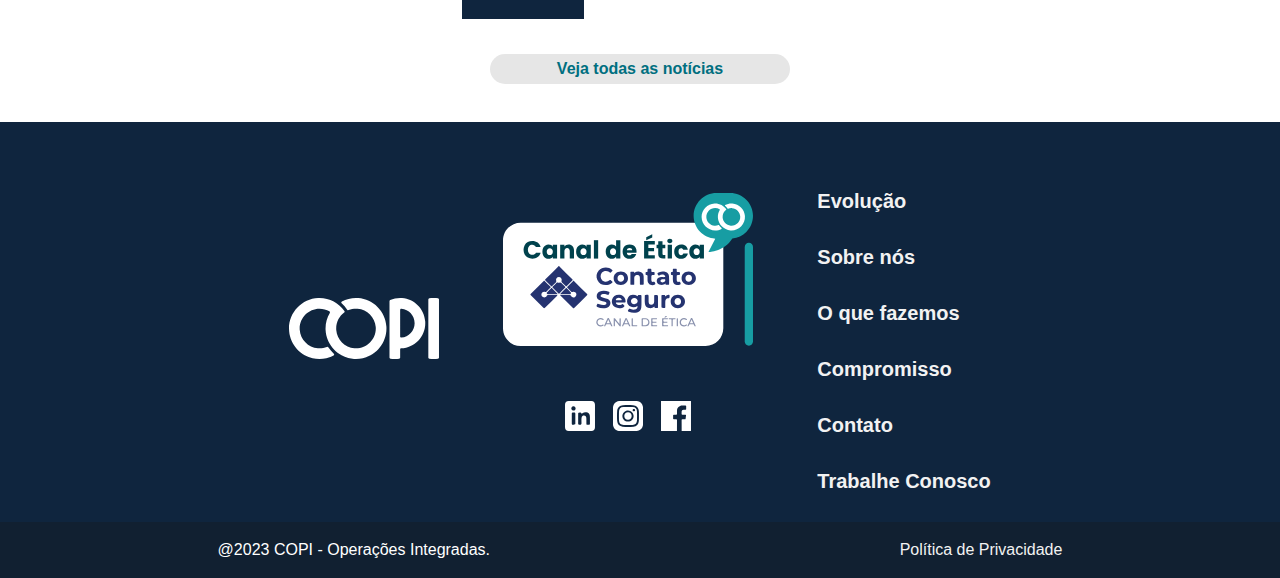
==== commit 1b36f8e5: "ajuste header" ====
--- a/index.html
+++ b/index.html
@@ -5,7 +5,7 @@
     <meta http-equiv="X-UA-Compatible" content="IE=edge">
     <title>Copi Operações Integradas</title>
     <meta name="description" content="Garantimos a gestão do seu negócio, visando atender as necessidades e expectativas dos clientes e a eficiência dos seus processos.">
-    <link rel="stylesheet" type="text/css" href="css/style-index.css"/>
+    <link rel="stylesheet" type="text/css" href="./css/style-index.css"/>
     <meta name="viewport" content="width=device-width, initial-scale=1">
     
 
@@ -49,7 +49,7 @@
         
         <li><a href="/contato.html">Contato</a></li>
         <li><a href="/trabalhe-conosco.html">Trabalhe Conosco</a></li>
-        
+        <li><a href="/edicoes.html">Nosso blog</a></li>
       </ul>
     </nav>
   </header>
